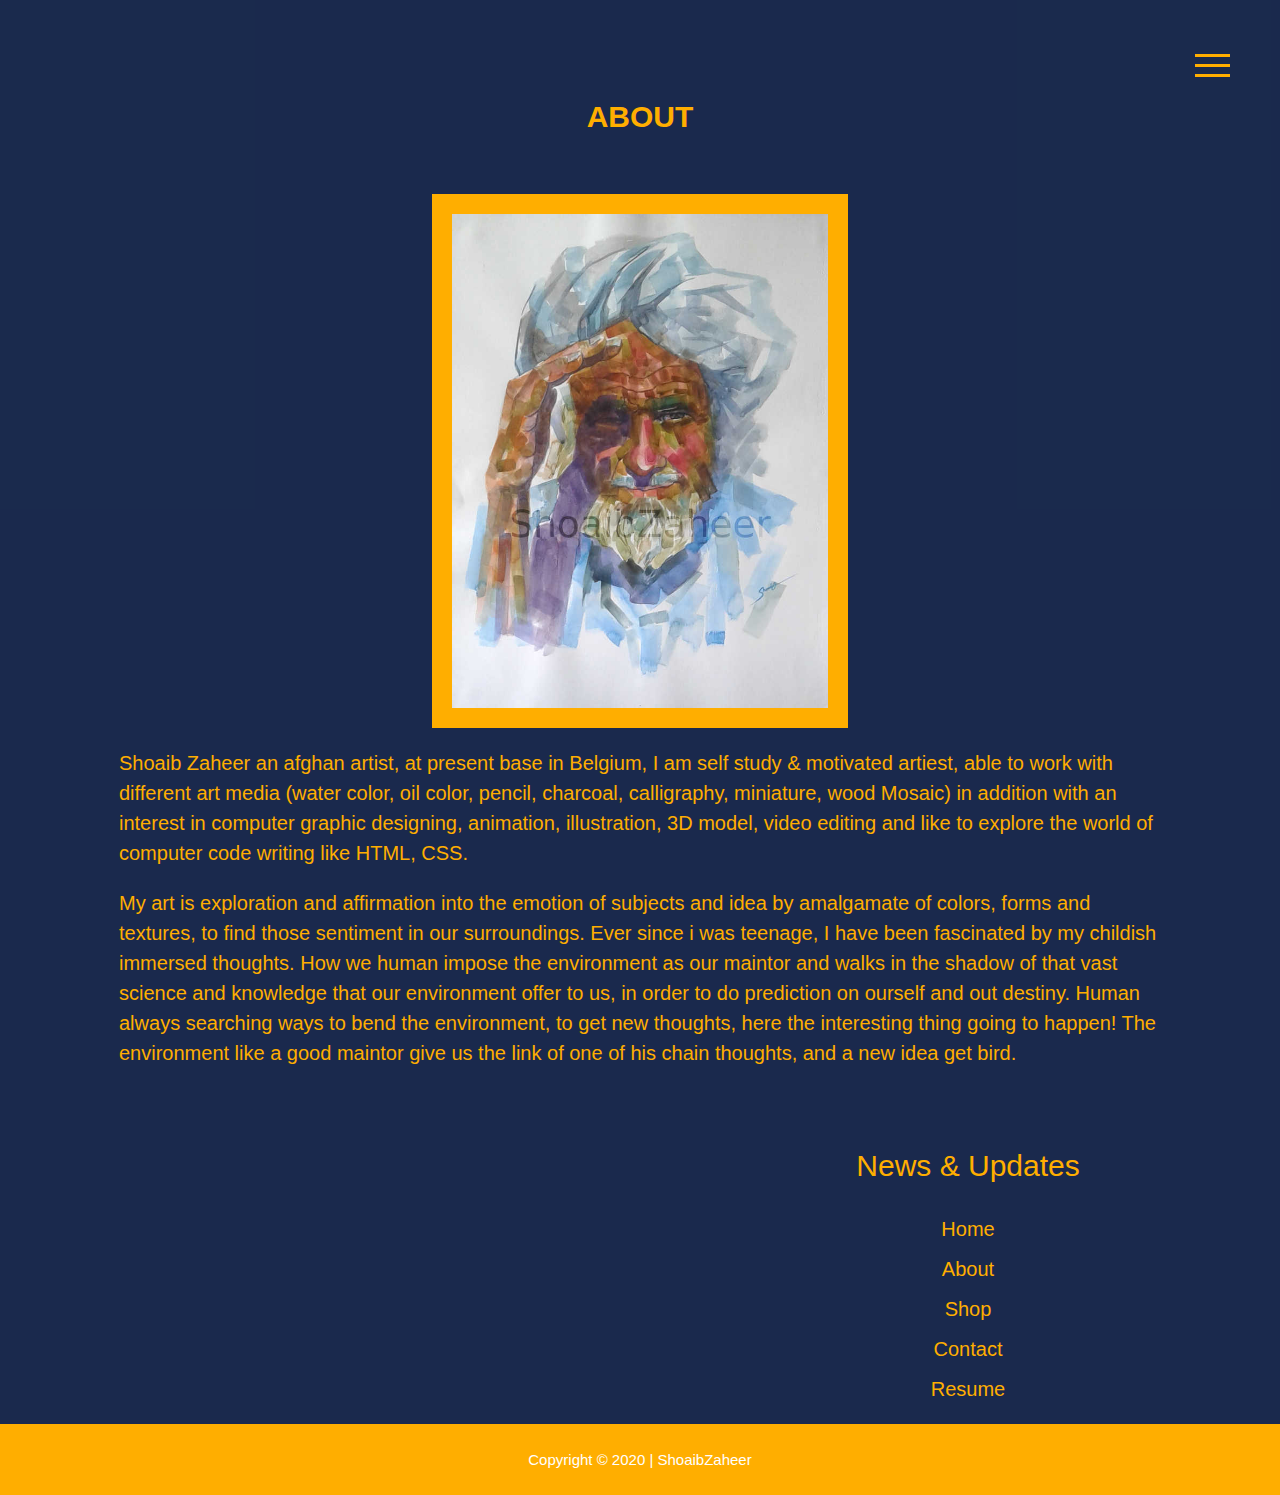
==== about.html @ d21ec3c7 "update" ====
<!DOCTYPE html>
<html lang="en">
<head>
  <meta charset="UTF-8">
  <meta name="viewport" content="width=device-width, initial-scale=1.0">
  <link rel="stylesheet" href="https://cdnjs.cloudflare.com/ajax/libs/font-awesome/5.13.0/css/all.min.css" integrity="sha256-h20CPZ0QyXlBuAw7A+KluUYx/3pK+c7lYEpqLTlxjYQ=" crossorigin="anonymous" />
  <meta http-equiv="X-UA-Compatible" content="ie=edge">
  <title>Home-ShoaibZaheer</title>
  <link rel="stylesheet" href="css/flexboxgrid.css">
    <link rel="stylesheet" href="css/font-awesome.css">
    <link rel="stylesheet" href="css/style.css">
</head>
<body>
<!-- Menu start from here -->
  <div class="container">
    <nav class="navbar">
      <div class="hamburger-menu">
        <div class="line line-1"></div>
        <div class="line line-2"></div>
        <div class="line line-3"></div>
      </div>
      <ul class="nav-list">

        <li class="nav-item">
          <a href="/index.html" class="nav-link">Home</a>
        </li>

        <li class="nav-item">
          <a href="/about.html" class="nav-link">About</a>
        </li>

        <li class="nav-item">
          <a class="nav-link" id="drop-itDown">Gallery</a>
          <div class="dropdown-content" id="dropdown-item">
            <a href="./waterColor/waterColor.html" class="nav-link">Water Color</a>
            <a href="./animation/animation.html" class="nav-link">Animation</a>
            <a href="./computerGraphics/computerGraphics.html" class="nav-link">Computer Graphic</a>
            <a href="./Minuter/minuter.html" class="nav-link">Minuter</a>
            <a href="./mixMedia/mixMedia.html" class="nav-link">Mix Media</a>
          </div>
        </li>

        <li class="nav-item">
          <a href="/exhibition.html" class="nav-link">Exhibition</a>
        </li>

        <li class="nav-item">
          <a href="/shop.html" class="nav-link">Shop</a>
        </li>

        <li class="nav-item">
          <a href="/contact.html" class="nav-link">Contact</a>
        </li>

      </ul>
    </nav>
 
</div>
<!-- main page start from here -->

<section id="company" >
             <div class="about-back">
              <h4>About</h4>
              <div class="about-image">
                <img src="./waterColor/waterColor32.jpg" alt="Picture">
              </div>
              <p>Shoaib Zaheer an afghan artist, at present base in Belgium, I am self study & motivated artiest,
                 able to work with different art media (water color, oil color, pencil, charcoal, calligraphy,
                 miniature, wood Mosaic) in addition with an interest in computer graphic designing, animation, illustration, 3D model, video editing 
                 and like to explore the world of computer code writing like HTML, CSS.</p>

                <p>My art is exploration and affirmation into the emotion of subjects and idea by amalgamate of colors, forms and textures, to find  those sentiment in our surroundings.
                  Ever since i was teenage, I have been fascinated by my childish immersed thoughts. How we human impose the environment as our maintor and walks in the shadow of that vast science and knowledge that our environment offer to us, in order to do prediction on ourself and out destiny.
                  Human always searching ways to bend the environment, to get new thoughts, here the interesting thing going to happen! The environment like a good maintor give us the link of  one of his chain thoughts, and a new idea get bird. </p>
                  
                </div>
             
            </div>
</section>
<!--INFO SECTION-->
<section id="info">
  <div class="container" >
      <div class="row center-xs center-sm center-md center-lg middle-xs middle-sm middle-md middle-lg">
          <div class="col-xs-12 col-sm-6 col-md-6 col-lg-6">
            <div class="social">
              <a href="https://www.facebook.com/shoaibartt" target = "_blank"><i class="fab fa-facebook fa-3x"></i></a>
              <a href="#" target = "_blank"><i class="fab fa-instagram fa-3x"></i></a>
              <a href="#" target = "_blank"><i class="fab fa-twitter fa-3x"></i></a>
              <a href="https://www.youtube.com/channel/UCstXD_Q9VO5bgXpRZcI4rbg/featured?view_as=subscriber" target = "_blank"><i class="fab fa-youtube fa-3x"></i></a>
              <a href="https://github.com/shoaib-zaheer" target = "_blank"><i class="fab fa-github fa-3x"></i></a>
          </div>
          </div>
          <div class="col-xs-12 col-sm-6 col-md-6 col-lg-6">
              <h2>News & Updates</h2>
              <ul>
                  <li><a href="/index.html" class="info-down">Home</a></li>
                  <li><a href="/about.html" class="info-down">About</a></li>
                  <li><a href="/shop.html" class="info-down">Shop</a></li>
                  <li><a href="/contact.html" class="info-down">Contact</a></li>
                  <li><a href="#" class="info-down">Resume</a></li>
              </ul>
          </div>
      </div>
  </div>
</section>

<!-- FOOTER-->
<footer id="main-footer">
  <div class="container">
      <div class="row center-xs center-sm center-md center-lg">
          <div class="col-xs-12 col-sm-12 col-md-12 col-lg-12">
              <p>Copyright &copy; 2020 | ShoaibZaheer</p>
          </div>
      </div>
  </div>
</footer>

<script src="/js/script.js"></script>
</body>
</html>
---- css/flexboxgrid.css ----
/* Uncomment and set these variables to customize the grid. */

.container-fluid {
  margin-right: auto;
  margin-left: auto;
  padding-right: 2rem;
  padding-left: 2rem;
}

.row {
  box-sizing: border-box;
  display: -ms-flexbox;
  display: -webkit-box;
  display: flex;
  -ms-flex: 0 1 auto;
  -webkit-box-flex: 0;
  flex: 0 1 auto;
  -ms-flex-direction: row;
  -webkit-box-orient: horizontal;
  -webkit-box-direction: normal;
  flex-direction: row;
  -ms-flex-wrap: wrap;
  flex-wrap: wrap;
  margin-right: -1rem;
  margin-left: -1rem;
}

.row.reverse {
  -ms-flex-direction: row-reverse;
  -webkit-box-orient: horizontal;
  -webkit-box-direction: reverse;
  flex-direction: row-reverse;
}

.col.reverse {
  -ms-flex-direction: column-reverse;
  -webkit-box-orient: vertical;
  -webkit-box-direction: reverse;
  flex-direction: column-reverse;
}

.col-xs,
.col-xs-1,
.col-xs-2,
.col-xs-3,
.col-xs-4,
.col-xs-5,
.col-xs-6,
.col-xs-7,
.col-xs-8,
.col-xs-9,
.col-xs-10,
.col-xs-11,
.col-xs-12 {
  box-sizing: border-box;
  -ms-flex: 0 0 auto;
  -webkit-box-flex: 0;
  flex: 0 0 auto;
  padding-right: 1rem;
  padding-left: 1rem;
}

.col-xs {
  -webkit-flex-grow: 1;
  -ms-flex-positive: 1;
  -webkit-box-flex: 1;
  flex-grow: 1;
  -ms-flex-preferred-size: 0;
  flex-basis: 0;
  max-width: 100%;
}

.col-xs-1 {
  -ms-flex-preferred-size: 8.333%;
  flex-basis: 8.333%;
  max-width: 8.333%;
}

.col-xs-2 {
  -ms-flex-preferred-size: 16.667%;
  flex-basis: 16.667%;
  max-width: 16.667%;
}

.col-xs-3 {
  -ms-flex-preferred-size: 25%;
  flex-basis: 25%;
  max-width: 25%;
}

.col-xs-4 {
  -ms-flex-preferred-size: 33.333%;
  flex-basis: 33.333%;
  max-width: 33.333%;
}

.col-xs-5 {
  -ms-flex-preferred-size: 41.667%;
  flex-basis: 41.667%;
  max-width: 41.667%;
}

.col-xs-6 {
  -ms-flex-preferred-size: 50%;
  flex-basis: 50%;
  max-width: 50%;
}

.col-xs-7 {
  -ms-flex-preferred-size: 58.333%;
  flex-basis: 58.333%;
  max-width: 58.333%;
}

.col-xs-8 {
  -ms-flex-preferred-size: 66.667%;
  flex-basis: 66.667%;
  max-width: 66.667%;
}

.col-xs-9 {
  -ms-flex-preferred-size: 75%;
  flex-basis: 75%;
  max-width: 75%;
}

.col-xs-10 {
  -ms-flex-preferred-size: 83.333%;
  flex-basis: 83.333%;
  max-width: 83.333%;
}

.col-xs-11 {
  -ms-flex-preferred-size: 91.667%;
  flex-basis: 91.667%;
  max-width: 91.667%;
}

.col-xs-12 {
  -ms-flex-preferred-size: 100%;
  flex-basis: 100%;
  max-width: 100%;
}

.col-xs-offset-1 {
  margin-left: 8.333%;
}

.col-xs-offset-2 {
  margin-left: 16.667%;
}

.col-xs-offset-3 {
  margin-left: 25%;
}

.col-xs-offset-4 {
  margin-left: 33.333%;
}

.col-xs-offset-5 {
  margin-left: 41.667%;
}

.col-xs-offset-6 {
  margin-left: 50%;
}

.col-xs-offset-7 {
  margin-left: 58.333%;
}

.col-xs-offset-8 {
  margin-left: 66.667%;
}

.col-xs-offset-9 {
  margin-left: 75%;
}

.col-xs-offset-10 {
  margin-left: 83.333%;
}

.col-xs-offset-11 {
  margin-left: 91.667%;
}

.start-xs {
  -ms-flex-pack: start;
  -webkit-box-pack: start;
  justify-content: flex-start;
  text-align: start;
}

.center-xs {
  -ms-flex-pack: center;
  -webkit-box-pack: center;
  justify-content: center;
  text-align: center;
}

.end-xs {
  -ms-flex-pack: end;
  -webkit-box-pack: end;
  justify-content: flex-end;
  text-align: end;
}

.top-xs {
  -ms-flex-align: start;
  -webkit-box-align: start;
  align-items: flex-start;
}

.middle-xs {
  -ms-flex-align: center;
  -webkit-box-align: center;
  align-items: center;
}

.bottom-xs {
  -ms-flex-align: end;
  -webkit-box-align: end;
  align-items: flex-end;
}

.around-xs {
  -ms-flex-pack: distribute;
  justify-content: space-around;
}

.between-xs {
  -ms-flex-pack: justify;
  -webkit-box-pack: justify;
  justify-content: space-between;
}

.first-xs {
  -ms-flex-order: -1;
  -webkit-box-ordinal-group: 0;
  order: -1;
}

.last-xs {
  -ms-flex-order: 1;
  -webkit-box-ordinal-group: 2;
  order: 1;
}

@media only screen and (min-width: 48em) {
  .container {
    width: 46rem;
  }

  .col-sm,
  .col-sm-1,
  .col-sm-2,
  .col-sm-3,
  .col-sm-4,
  .col-sm-5,
  .col-sm-6,
  .col-sm-7,
  .col-sm-8,
  .col-sm-9,
  .col-sm-10,
  .col-sm-11,
  .col-sm-12 {
    box-sizing: border-box;
    -ms-flex: 0 0 auto;
    -webkit-box-flex: 0;
    flex: 0 0 auto;
    padding-right: 1rem;
    padding-left: 1rem;
  }

  .col-sm {
    -webkit-flex-grow: 1;
    -ms-flex-positive: 1;
    -webkit-box-flex: 1;
    flex-grow: 1;
    -ms-flex-preferred-size: 0;
    flex-basis: 0;
    max-width: 100%;
  }

  .col-sm-1 {
    -ms-flex-preferred-size: 8.333%;
    flex-basis: 8.333%;
    max-width: 8.333%;
  }

  .col-sm-2 {
    -ms-flex-preferred-size: 16.667%;
    flex-basis: 16.667%;
    max-width: 16.667%;
  }

  .col-sm-3 {
    -ms-flex-preferred-size: 25%;
    flex-basis: 25%;
    max-width: 25%;
  }

  .col-sm-4 {
    -ms-flex-preferred-size: 33.333%;
    flex-basis: 33.333%;
    max-width: 33.333%;
  }

  .col-sm-5 {
    -ms-flex-preferred-size: 41.667%;
    flex-basis: 41.667%;
    max-width: 41.667%;
  }

  .col-sm-6 {
    -ms-flex-preferred-size: 50%;
    flex-basis: 50%;
    max-width: 50%;
  }

  .col-sm-7 {
    -ms-flex-preferred-size: 58.333%;
    flex-basis: 58.333%;
    max-width: 58.333%;
  }

  .col-sm-8 {
    -ms-flex-preferred-size: 66.667%;
    flex-basis: 66.667%;
    max-width: 66.667%;
  }

  .col-sm-9 {
    -ms-flex-preferred-size: 75%;
    flex-basis: 75%;
    max-width: 75%;
  }

  .col-sm-10 {
    -ms-flex-preferred-size: 83.333%;
    flex-basis: 83.333%;
    max-width: 83.333%;
  }

  .col-sm-11 {
    -ms-flex-preferred-size: 91.667%;
    flex-basis: 91.667%;
    max-width: 91.667%;
  }

  .col-sm-12 {
    -ms-flex-preferred-size: 100%;
    flex-basis: 100%;
    max-width: 100%;
  }

  .col-sm-offset-1 {
    margin-left: 8.333%;
  }

  .col-sm-offset-2 {
    margin-left: 16.667%;
  }

  .col-sm-offset-3 {
    margin-left: 25%;
  }

  .col-sm-offset-4 {
    margin-left: 33.333%;
  }

  .col-sm-offset-5 {
    margin-left: 41.667%;
  }

  .col-sm-offset-6 {
    margin-left: 50%;
  }

  .col-sm-offset-7 {
    margin-left: 58.333%;
  }

  .col-sm-offset-8 {
    margin-left: 66.667%;
  }

  .col-sm-offset-9 {
    margin-left: 75%;
  }

  .col-sm-offset-10 {
    margin-left: 83.333%;
  }

  .col-sm-offset-11 {
    margin-left: 91.667%;
  }

  .start-sm {
    -ms-flex-pack: start;
    -webkit-box-pack: start;
    justify-content: flex-start;
    text-align: start;
  }

  .center-sm {
    -ms-flex-pack: center;
    -webkit-box-pack: center;
    justify-content: center;
    text-align: center;
  }

  .end-sm {
    -ms-flex-pack: end;
    -webkit-box-pack: end;
    justify-content: flex-end;
    text-align: end;
  }

  .top-sm {
    -ms-flex-align: start;
    -webkit-box-align: start;
    align-items: flex-start;
  }

  .middle-sm {
    -ms-flex-align: center;
    -webkit-box-align: center;
    align-items: center;
  }

  .bottom-sm {
    -ms-flex-align: end;
    -webkit-box-align: end;
    align-items: flex-end;
  }

  .around-sm {
    -ms-flex-pack: distribute;
    justify-content: space-around;
  }

  .between-sm {
    -ms-flex-pack: justify;
    -webkit-box-pack: justify;
    justify-content: space-between;
  }

  .first-sm {
    -ms-flex-order: -1;
    -webkit-box-ordinal-group: 0;
    order: -1;
  }

  .last-sm {
    -ms-flex-order: 1;
    -webkit-box-ordinal-group: 2;
    order: 1;
  }
}

@media only screen and (min-width: 62em) {
  .container {
    width: 61rem;
  }

  .col-md,
  .col-md-1,
  .col-md-2,
  .col-md-3,
  .col-md-4,
  .col-md-5,
  .col-md-6,
  .col-md-7,
  .col-md-8,
  .col-md-9,
  .col-md-10,
  .col-md-11,
  .col-md-12 {
    box-sizing: border-box;
    -ms-flex: 0 0 auto;
    -webkit-box-flex: 0;
    flex: 0 0 auto;
    padding-right: 1rem;
    padding-left: 1rem;
  }

  .col-md {
    -webkit-flex-grow: 1;
    -ms-flex-positive: 1;
    -webkit-box-flex: 1;
    flex-grow: 1;
    -ms-flex-preferred-size: 0;
    flex-basis: 0;
    max-width: 100%;
  }

  .col-md-1 {
    -ms-flex-preferred-size: 8.333%;
    flex-basis: 8.333%;
    max-width: 8.333%;
  }

  .col-md-2 {
    -ms-flex-preferred-size: 16.667%;
    flex-basis: 16.667%;
    max-width: 16.667%;
  }

  .col-md-3 {
    -ms-flex-preferred-size: 25%;
    flex-basis: 25%;
    max-width: 25%;
  }

  .col-md-4 {
    -ms-flex-preferred-size: 33.333%;
    flex-basis: 33.333%;
    max-width: 33.333%;
  }

  .col-md-5 {
    -ms-flex-preferred-size: 41.667%;
    flex-basis: 41.667%;
    max-width: 41.667%;
  }

  .col-md-6 {
    -ms-flex-preferred-size: 50%;
    flex-basis: 50%;
    max-width: 50%;
  }

  .col-md-7 {
    -ms-flex-preferred-size: 58.333%;
    flex-basis: 58.333%;
    max-width: 58.333%;
  }

  .col-md-8 {
    -ms-flex-preferred-size: 66.667%;
    flex-basis: 66.667%;
    max-width: 66.667%;
  }

  .col-md-9 {
    -ms-flex-preferred-size: 75%;
    flex-basis: 75%;
    max-width: 75%;
  }

  .col-md-10 {
    -ms-flex-preferred-size: 83.333%;
    flex-basis: 83.333%;
    max-width: 83.333%;
  }

  .col-md-11 {
    -ms-flex-preferred-size: 91.667%;
    flex-basis: 91.667%;
    max-width: 91.667%;
  }

  .col-md-12 {
    -ms-flex-preferred-size: 100%;
    flex-basis: 100%;
    max-width: 100%;
  }

  .col-md-offset-1 {
    margin-left: 8.333%;
  }

  .col-md-offset-2 {
    margin-left: 16.667%;
  }

  .col-md-offset-3 {
    margin-left: 25%;
  }

  .col-md-offset-4 {
    margin-left: 33.333%;
  }

  .col-md-offset-5 {
    margin-left: 41.667%;
  }

  .col-md-offset-6 {
    margin-left: 50%;
  }

  .col-md-offset-7 {
    margin-left: 58.333%;
  }

  .col-md-offset-8 {
    margin-left: 66.667%;
  }

  .col-md-offset-9 {
    margin-left: 75%;
  }

  .col-md-offset-10 {
    margin-left: 83.333%;
  }

  .col-md-offset-11 {
    margin-left: 91.667%;
  }

  .start-md {
    -ms-flex-pack: start;
    -webkit-box-pack: start;
    justify-content: flex-start;
    text-align: start;
  }

  .center-md {
    -ms-flex-pack: center;
    -webkit-box-pack: center;
    justify-content: center;
    text-align: center;
  }

  .end-md {
    -ms-flex-pack: end;
    -webkit-box-pack: end;
    justify-content: flex-end;
    text-align: end;
  }

  .top-md {
    -ms-flex-align: start;
    -webkit-box-align: start;
    align-items: flex-start;
  }

  .middle-md {
    -ms-flex-align: center;
    -webkit-box-align: center;
    align-items: center;
  }

  .bottom-md {
    -ms-flex-align: end;
    -webkit-box-align: end;
    align-items: flex-end;
  }

  .around-md {
    -ms-flex-pack: distribute;
    justify-content: space-around;
  }

  .between-md {
    -ms-flex-pack: justify;
    -webkit-box-pack: justify;
    justify-content: space-between;
  }

  .first-md {
    -ms-flex-order: -1;
    -webkit-box-ordinal-group: 0;
    order: -1;
  }

  .last-md {
    -ms-flex-order: 1;
    -webkit-box-ordinal-group: 2;
    order: 1;
  }
}

@media only screen and (min-width: 75em) {
  .container {
    width: 71rem;
  }

  .col-lg,
  .col-lg-1,
  .col-lg-2,
  .col-lg-3,
  .col-lg-4,
  .col-lg-5,
  .col-lg-6,
  .col-lg-7,
  .col-lg-8,
  .col-lg-9,
  .col-lg-10,
  .col-lg-11,
  .col-lg-12 {
    box-sizing: border-box;
    -ms-flex: 0 0 auto;
    -webkit-box-flex: 0;
    flex: 0 0 auto;
    padding-right: 1rem;
    padding-left: 1rem;
  }

  .col-lg {
    -webkit-flex-grow: 1;
    -ms-flex-positive: 1;
    -webkit-box-flex: 1;
    flex-grow: 1;
    -ms-flex-preferred-size: 0;
    flex-basis: 0;
    max-width: 100%;
  }

  .col-lg-1 {
    -ms-flex-preferred-size: 8.333%;
    flex-basis: 8.333%;
    max-width: 8.333%;
  }

  .col-lg-2 {
    -ms-flex-preferred-size: 16.667%;
    flex-basis: 16.667%;
    max-width: 16.667%;
  }

  .col-lg-3 {
    -ms-flex-preferred-size: 25%;
    flex-basis: 25%;
    max-width: 25%;
  }

  .col-lg-4 {
    -ms-flex-preferred-size: 33.333%;
    flex-basis: 33.333%;
    max-width: 33.333%;
  }

  .col-lg-5 {
    -ms-flex-preferred-size: 41.667%;
    flex-basis: 41.667%;
    max-width: 41.667%;
  }

  .col-lg-6 {
    -ms-flex-preferred-size: 50%;
    flex-basis: 50%;
    max-width: 50%;
  }

  .col-lg-7 {
    -ms-flex-preferred-size: 58.333%;
    flex-basis: 58.333%;
    max-width: 58.333%;
  }

  .col-lg-8 {
    -ms-flex-preferred-size: 66.667%;
    flex-basis: 66.667%;
    max-width: 66.667%;
  }

  .col-lg-9 {
    -ms-flex-preferred-size: 75%;
    flex-basis: 75%;
    max-width: 75%;
  }

  .col-lg-10 {
    -ms-flex-preferred-size: 83.333%;
    flex-basis: 83.333%;
    max-width: 83.333%;
  }

  .col-lg-11 {
    -ms-flex-preferred-size: 91.667%;
    flex-basis: 91.667%;
    max-width: 91.667%;
  }

  .col-lg-12 {
    -ms-flex-preferred-size: 100%;
    flex-basis: 100%;
    max-width: 100%;
  }

  .col-lg-offset-1 {
    margin-left: 8.333%;
  }

  .col-lg-offset-2 {
    margin-left: 16.667%;
  }

  .col-lg-offset-3 {
    margin-left: 25%;
  }

  .col-lg-offset-4 {
    margin-left: 33.333%;
  }

  .col-lg-offset-5 {
    margin-left: 41.667%;
  }

  .col-lg-offset-6 {
    margin-left: 50%;
  }

  .col-lg-offset-7 {
    margin-left: 58.333%;
  }

  .col-lg-offset-8 {
    margin-left: 66.667%;
  }

  .col-lg-offset-9 {
    margin-left: 75%;
  }

  .col-lg-offset-10 {
    margin-left: 83.333%;
  }

  .col-lg-offset-11 {
    margin-left: 91.667%;
  }

  .start-lg {
    -ms-flex-pack: start;
    -webkit-box-pack: start;
    justify-content: flex-start;
    text-align: start;
  }

  .center-lg {
    -ms-flex-pack: center;
    -webkit-box-pack: center;
    justify-content: center;
    text-align: center;
  }

  .end-lg {
    -ms-flex-pack: end;
    -webkit-box-pack: end;
    justify-content: flex-end;
    text-align: end;
  }

  .top-lg {
    -ms-flex-align: start;
    -webkit-box-align: start;
    align-items: flex-start;
  }

  .middle-lg {
    -ms-flex-align: center;
    -webkit-box-align: center;
    align-items: center;
  }

  .bottom-lg {
    -ms-flex-align: end;
    -webkit-box-align: end;
    align-items: flex-end;
  }

  .around-lg {
    -ms-flex-pack: distribute;
    justify-content: space-around;
  }

  .between-lg {
    -ms-flex-pack: justify;
    -webkit-box-pack: justify;
    justify-content: space-between;
  }

  .first-lg {
    -ms-flex-order: -1;
    -webkit-box-ordinal-group: 0;
    order: -1;
  }

  .last-lg {
    -ms-flex-order: 1;
    -webkit-box-ordinal-group: 2;
    order: 1;
  }
}
---- css/style.css ----
@import url('https://fonts.googleapis.com/css2?family=Italianno&family=Open+Sans:wght@300;400&display=swap');

:root{
    --primary-color:#102146cc;
    --secondry-color:#ffae00;
}

*{
    box-sizing: border-box;  
}

body{
    font-family: 'Open-sans', sans-serif;
    font-size: 15px;
    margin: 0;
    padding: 0;
    background: var(--primary-color);
}

a {
    text-decoration: none;
    color: var(--primary-color)
}

h1{
    font-family: 'Italianno';
    font-size: 50px;
}
h2{
    font-weight: 300;
    font-size:60px;
    line-height: 1.2;
    margin-bottom: 15px;
}

/* Menu start from here */

.container2{
    width: 100%;
    height: 100vh;
    background: linear-gradient(rgba(0,0,0,.4), 
                                rgba(148, 48,48,.2), 
                                rgba(167, 67,67,.4)), 
                                url(images/img2.png) center no-repeat;
    background-size: cover;
    
  }
  
  .navbar{
    width: 300px;
    height: 100%;
    background-color: var(--primary-color);
    position: fixed;
    top: 0px;
    right: -300px;
    display: flex;
    justify-content: center;
    align-items: center;
    border-radius: 10% 0 0 50% ;
    transition: right .5s cubic-bezier(1. 0. 0. 1);
    z-index: 11;
  }
  
  .change {/*linked with script.js file*/
    right: 0px;
  }
  
  .hamburger-menu{
    width: 35px;
    height: 30px;
    position: fixed;
    top: 50px;
    right: 50px;
    cursor: pointer;
    display: flex;
    flex-direction: column;
    justify-content: space-around;
  }
  
  .line {
    width: 100%;
    height: 3px;
    background-color: var(--secondry-color);
    transition: all 0.8s;
  }
  
  .change .line-1 {
    transform: rotateZ(-405deg) translate(-8px, 6px);
  }
  
  .change .line-2 {
    opacity: 0;
  }
  
  .change .line-3 {
    transform: rotateZ(405deg) translate(-8px, -6px);  
  }
  
  .nav-list{
    text-align: right;
  
  }
  
  .nav-item{
    list-style: none;
    margin: 25px;
  }
  
  .nav-link{
    text-decoration: none;
    font-size: 15px;
    color: #eeeeee;
    font-weight: 300;
    letter-spacing: 2px;
    text-transform: uppercase;
    position: relative;
    padding: 4px 0;
  }
  
  .nav-link::before,
  .nav-link::after{
    content: "";
    width: 100%;
    height: 2px;
    background-color: var(--secondry-color);
    position: absolute;
    left: 0px;
    transform: scaleX(0);
    transition: transform 0.5s;
  }
  
  .nav-link::after {
    bottom: 0px;
    transform-origin: right;
  }
  
  .nav-link::before {
    top: 0px;
    transform-origin: left;
  }
  
  .nav-link:hover::before,
  .nav-link:hover::after{
    transform: scaleX(1);
  }

/* dropdown menu for gallery */

#drop-itDown{
  cursor: pointer;
}

.dropdown-content a{
  margin-top: 10px;
}
.dropdown-content {
    width: 300px;
    height: 300px;
    background-color: var(--primary-color);
    position: fixed;
    top: 0px;
    right: -300px;
    display: flex;
    justify-content: center;
    align-items: center;
    flex-direction: column;
    border-radius: 10% 0 0 50% ;
    transition: right .5s cubic-bezier(1. 0. 0. 1);
    margin-top: 25%;
    z-index: 13;
}

.newOne { /*Linked with script.js file*/
  right: 200px;
}

/* main page start from here */
.container{
    margin: auto; 
    width: 100%; 
}

.showcase{
    position: relative;
    height:100vh;
    display: flex;
    flex-direction: column;
    align-items: center;
    justify-content: center;
    text-align: center;
    padding: 0 20px;
    color: #fff;
}
.video-container{
    position: absolute;
    top: 0;
    left: 0;
    width: 100%;
    height: 100vh;
    overflow: hidden;
    background: var(--primary-color) url('cover.jpg') no-repeat center center/cover;
}
.video-container video{
    width: 100%;
    min-height: 100%;
    object-fit: cover;
    position: absolute;
    top: 50%;
    left: 50%;
    transform: translate(-50%, -50%);
}
.video-container:after{
    content: '';
    position: absolute;
    top: 0;
    left: 0;
    width: 100%;
    height: 100vh;
    background:rgba(0,0,0, 0.6);
}
.content{
    z-index: 10;
}
.content h2{
  color: var(--secondry-color);
}
.content p {
  padding: 20px;
}
/*Main Button in side the page*/
.btn{
    display: inline;
    padding: 10px 30px;
    background: var(--primary-color);
    color: #ffffff;
    border: 1px #fff solid;
    border-radius: 5px;
    margin-top: 25px;
    opacity: 0.7;
}

.btn:hover { 
  background: var(--secondry-color);
}

/*Gallery section start from here*/


.container1{
    width: 100%;
    min-height: 100vh;
    background: var(--secondry-color);
    margin: 0px;
    display: flex;
    flex-direction: row;
    flex-wrap: wrap;
  }
  
  .container1 .box {
    position: relative;
    width: 100%;
    max-height: 100vh;
    background: var(--secondry-color);
    margin: 2px;
    box-sizing: border-box;
    display: inline-block;
    overflow: hidden;
  }
  
  .container1 .box .imgBox{
    position: relative;
    overflow: hidden;
  
  }
  .container1 .box .imgBox img {
    /*image size can be change*/
    min-width: 100%;
    max-height: 100vh;
    filter: blur(0.5rem);
    /*below things are normal*/
    transition: transform 2s;
  }
  
  .container1 .box:hover .imgBox img {
    transform: scale(1.2);
    filter: grayscale(100%);
  }
  
  .container1 .box .details{
    position: absolute;
    top: 10px;
    left: 10px;
    bottom: 10px;
    right: 10px;
    background: rgba(0, 0, 0, 0.8);
    transform: scaleY(0);
    transition: transform .5s;
    display: flex;
    flex-direction: column;
    align-items: center;
    justify-content: center;
    text-align: center;
  }
  
  .container1 .box:hover .details {
    transform: scaleY(1);
  }
  
  .container1 .box .details .content{
    position: absolute;
    top: 50%;
    transform: translateY(-50%);
    text-align: center;
    padding: 5px;
    color: #fff;
    line-height: 1em;
  } 
  
  .container1 .box .details .content h2 {
    margin: 0;
    padding: 0;
    font-size: 25px;
    color: var(--secondry-color);
    line-height: 1em;
  }

  /* About section start from here */

#company{
  background: var(--primary-color);
  padding: 50px;
  width: 100%;
  height: 100vh;
  display: inline-table;
}

#company .about-back{
  color: var(--secondry-color);
  padding: 10px;
  margin: auto;
  text-align: left;
  width: 90%;
}

.about-back h4{
  text-align: center;
}

#company .about-image{
  width: 100%;
  height: auto;
  position: relative;
  display: flex;
  flex-direction: column;
  align-items: center;
  
}

.about-image img{
  width: 40%;
  height: auto;
  border: solid 20px;
}

#company h4{
  text-transform: uppercase;
  font-size: 30px;
  padding-bottom: 20px;
  color: var(--secondry-color)
}

#company p {
  font-size: 20px;
  line-height: 1.5;
  color: var(--secondry-color)
}

#company a{
  color: #fff;
}

/*Social media section starting from here*/

.social{
    display: flex;
    flex-direction: row;
    justify-content: center;
    align-items: center;
    padding: 40px;
    margin: 15px;
      
}
.social a{
    margin: 0 5px;
    font-size: 20px;
    color: var(--secondry-color);
    
    
}
/*bottom INFO part*/

#info{
  background: var(--primary-color) url('../images/info-bg.jpg') no-repeat;
}

#info h2{
  font-size: 30px;
  margin: 0;
  padding-bottom: 10px;
  color: var(--secondry-color);
}
#info ul{
  list-style: none;
  padding: 0;
}

#info li{
  line-height: 2em;
  font-size: 20px;
}

.info-down {
  text-decoration: none;
  color: var(--secondry-color);
  transform: scaleY(0);
  transition: transform .5s;
}
.info-down:hover{
  transform: scaleY(1);
}

/* FOOTER */

#main-footer{
  background: var(--secondry-color);
  color: #fff;
  padding: 12px;
}

/* MEDIA QUERIES */
@media(max-width:800px){
    #showcase h1{
        font-size: 30px;
    }
}
@media(max-width:500px){
    #showcase .showcase-content{
        padding: 0px;
    }
}
/* GALLERY for pictures start from here */ 

.gallery{
  display: flex;
  flex-wrap: wrap;
  background:var(--primary-color);
  padding: 20px 30px;
  width: 100%;
  height: auto;
  }
  
  .img-box-shadow{
    width: 300px;
    height: 300px;
    margin: 10px;
    padding: 5px;
    background-color:var(--secondry-color);
    box-shadow: -2px 5px 10px -2px black;
    overflow: hidden;
    position: relative;
    box-sizing: border-box;
    display: inline-block;
  }
  
  .img-box-shadow p {
    color:var(--primary-color);
    text-align: center;
    padding: 10px;
    
  }
  
  .gallery img{
    transition: 1s;
    width: 99.5%;
    height: 80%;
    background-size: cover;
  }
  
  .gallery img:hover{
    filter: grayscale(100%);
    transform: scale(1.1) rotate(5deg);
  }
/* Exhibition section start from here */
.exhibition-part{
  background: rgb(255, 0, 0);
  padding-top: 10px;
  width: 100%;
}

.container10{
  width: 100%;
  margin: 40px auto;
  overflow: auto;
  align-content: center;
}

.slider-inner{
  width: 98%;
  height: 500px;
  position: relative;
  overflow: hidden;
  float: left;
  padding: 3px;
  border: #666 solid 1px;
}

.slider-inner img{
  display: none;
  width: 100%;
  height: 500px;
}

.slider-inner img.active{
  display: inline-block;
}

.prev,.next{
  float: left;
  margin-top: 200px;
  cursor: pointer;
}

.prev{
  position: relative;
  margin-right: -50px;
  z-index: 100;
}

.next{
  position: relative;
  margin-left: -50px;
  z-index: 100;
}
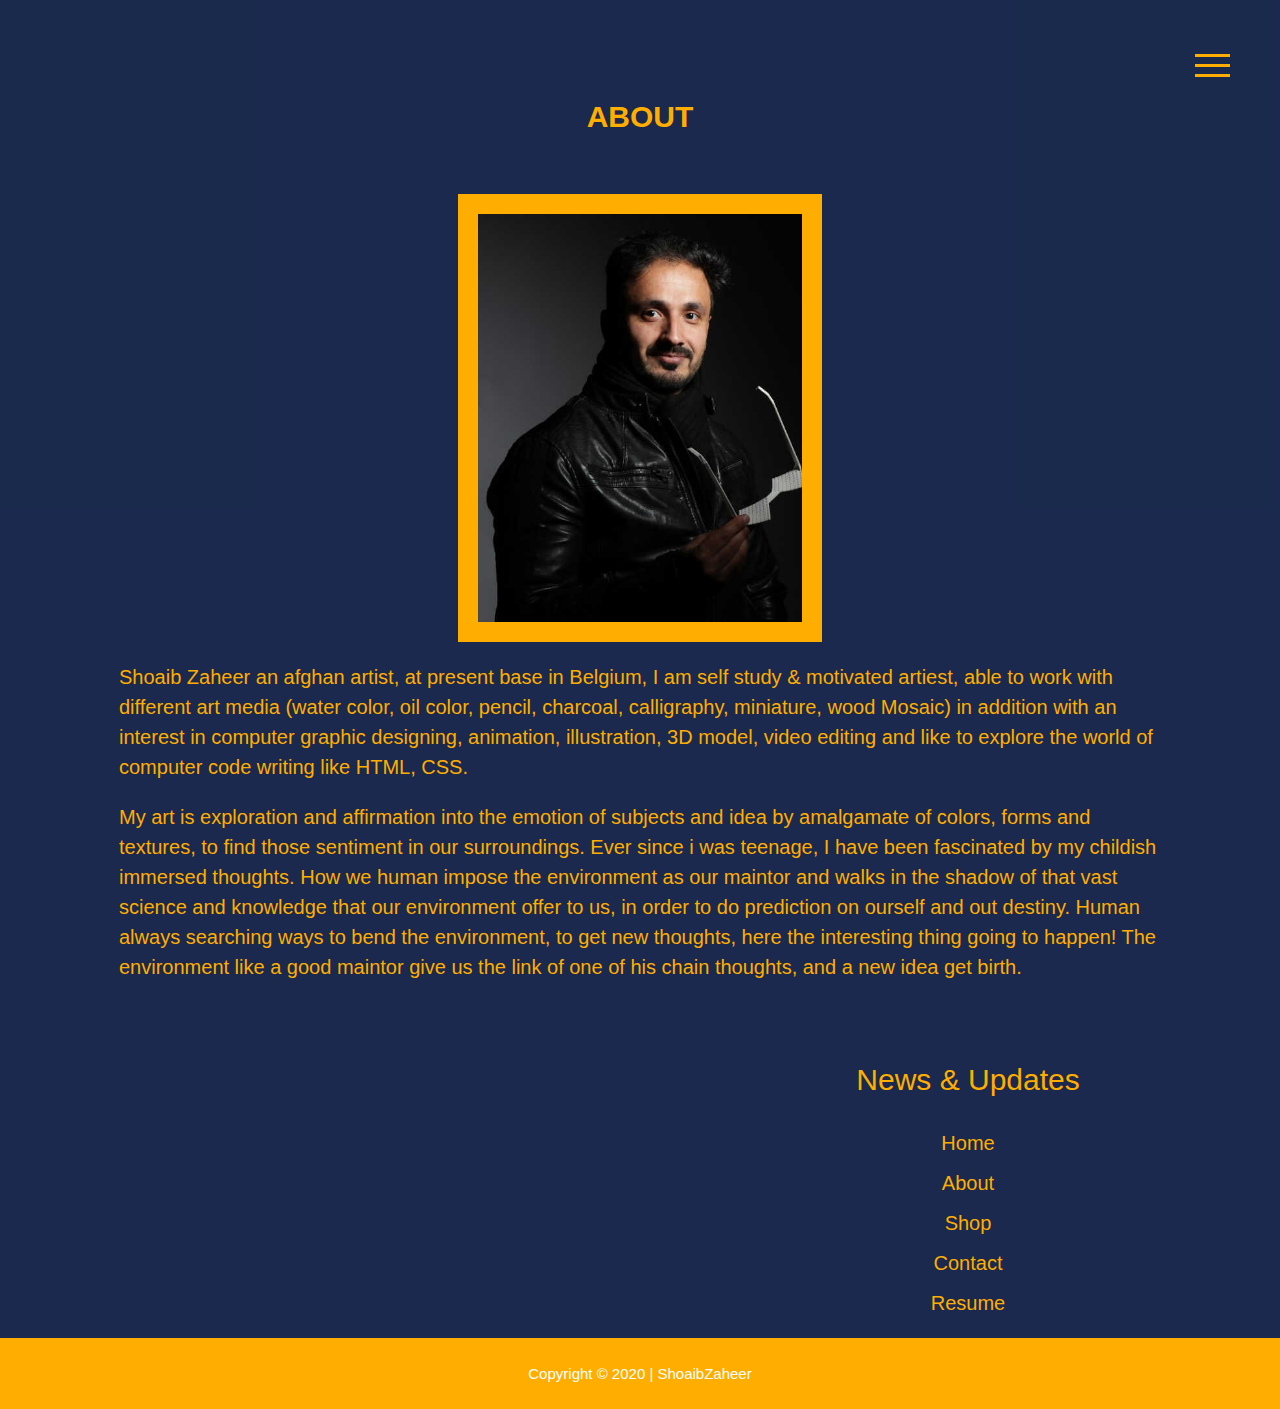
==== commit a4c18860: "pencil page is updated" ====
--- a/about.html
+++ b/about.html
@@ -62,7 +62,7 @@
              <div class="about-back">
               <h4>About</h4>
               <div class="about-image">
-                <img src="./waterColor/waterColor32.jpg" alt="Picture">
+                <img src="./images/shoaib-picture.jpg" alt="Picture">
               </div>
               <p>Shoaib Zaheer an afghan artist, at present base in Belgium, I am self study & motivated artiest,
                  able to work with different art media (water color, oil color, pencil, charcoal, calligraphy,
@@ -71,7 +71,7 @@
 
                 <p>My art is exploration and affirmation into the emotion of subjects and idea by amalgamate of colors, forms and textures, to find  those sentiment in our surroundings.
                   Ever since i was teenage, I have been fascinated by my childish immersed thoughts. How we human impose the environment as our maintor and walks in the shadow of that vast science and knowledge that our environment offer to us, in order to do prediction on ourself and out destiny.
-                  Human always searching ways to bend the environment, to get new thoughts, here the interesting thing going to happen! The environment like a good maintor give us the link of  one of his chain thoughts, and a new idea get bird. </p>
+                  Human always searching ways to bend the environment, to get new thoughts, here the interesting thing going to happen! The environment like a good maintor give us the link of  one of his chain thoughts, and a new idea get birth. </p>
                   
                 </div>
              
--- a/css/style.css
+++ b/css/style.css
@@ -357,7 +357,7 @@
 }
 
 .about-image img{
-  width: 40%;
+  width: 35%;
   height: auto;
   border: solid 20px;
 }
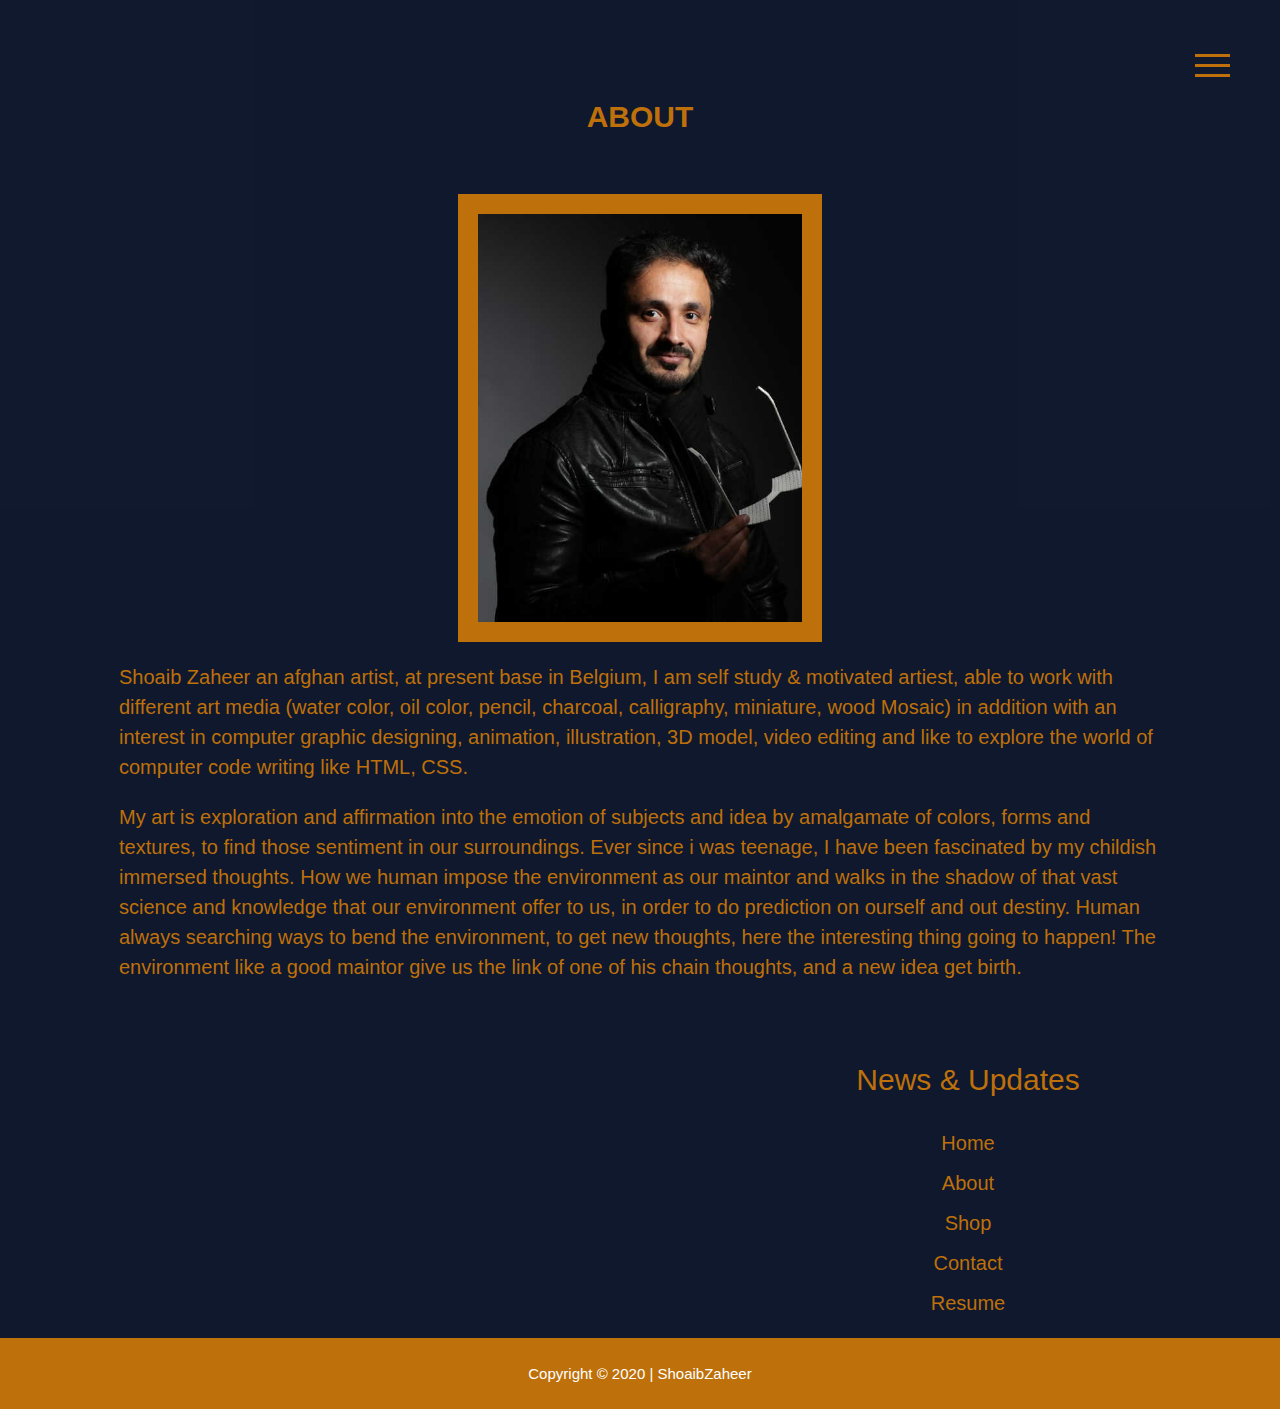
==== commit 29b0e81a: "instagram link update" ====
--- a/about.html
+++ b/about.html
@@ -35,7 +35,8 @@
             <a href="./waterColor/waterColor.html" class="nav-link">Water Color</a>
             <a href="./animation/animation.html" class="nav-link">Animation</a>
             <a href="./computerGraphics/computerGraphics.html" class="nav-link">Computer Graphic</a>
-            <a href="./Minuter/minuter.html" class="nav-link">Minuter</a>
+            <a href="./Minuter/minuter.html" class="nav-link">Miniature</a>
+            <a href="./pencil&charcoal/Pencil&Charcoal.html" class="nav-link">Pencil & Charcoal</a>
             <a href="./mixMedia/mixMedia.html" class="nav-link">Mix Media</a>
           </div>
         </li>
@@ -84,7 +85,7 @@
           <div class="col-xs-12 col-sm-6 col-md-6 col-lg-6">
             <div class="social">
               <a href="https://www.facebook.com/shoaibartt" target = "_blank"><i class="fab fa-facebook fa-3x"></i></a>
-              <a href="#" target = "_blank"><i class="fab fa-instagram fa-3x"></i></a>
+              <a href="https://www.instagram.com/shoaibzaheerart/" target = "_blank"><i class="fab fa-instagram fa-3x"></i></a>
               <a href="#" target = "_blank"><i class="fab fa-twitter fa-3x"></i></a>
               <a href="https://www.youtube.com/channel/UCstXD_Q9VO5bgXpRZcI4rbg/featured?view_as=subscriber" target = "_blank"><i class="fab fa-youtube fa-3x"></i></a>
               <a href="https://github.com/shoaib-zaheer" target = "_blank"><i class="fab fa-github fa-3x"></i></a>
--- a/css/style.css
+++ b/css/style.css
@@ -1,8 +1,8 @@
 @import url('https://fonts.googleapis.com/css2?family=Italianno&family=Open+Sans:wght@300;400&display=swap');
 
 :root{
-    --primary-color:#102146cc;
-    --secondry-color:#ffae00;
+    --primary-color:#060f24cc;
+    --secondry-color:#be700a;
 }
 
 *{
@@ -276,7 +276,7 @@
     /*image size can be change*/
     min-width: 100%;
     max-height: 100vh;
-    filter: blur(0.5rem);
+    filter: blur(0.3rem);
     /*below things are normal*/
     transition: transform 2s;
   }
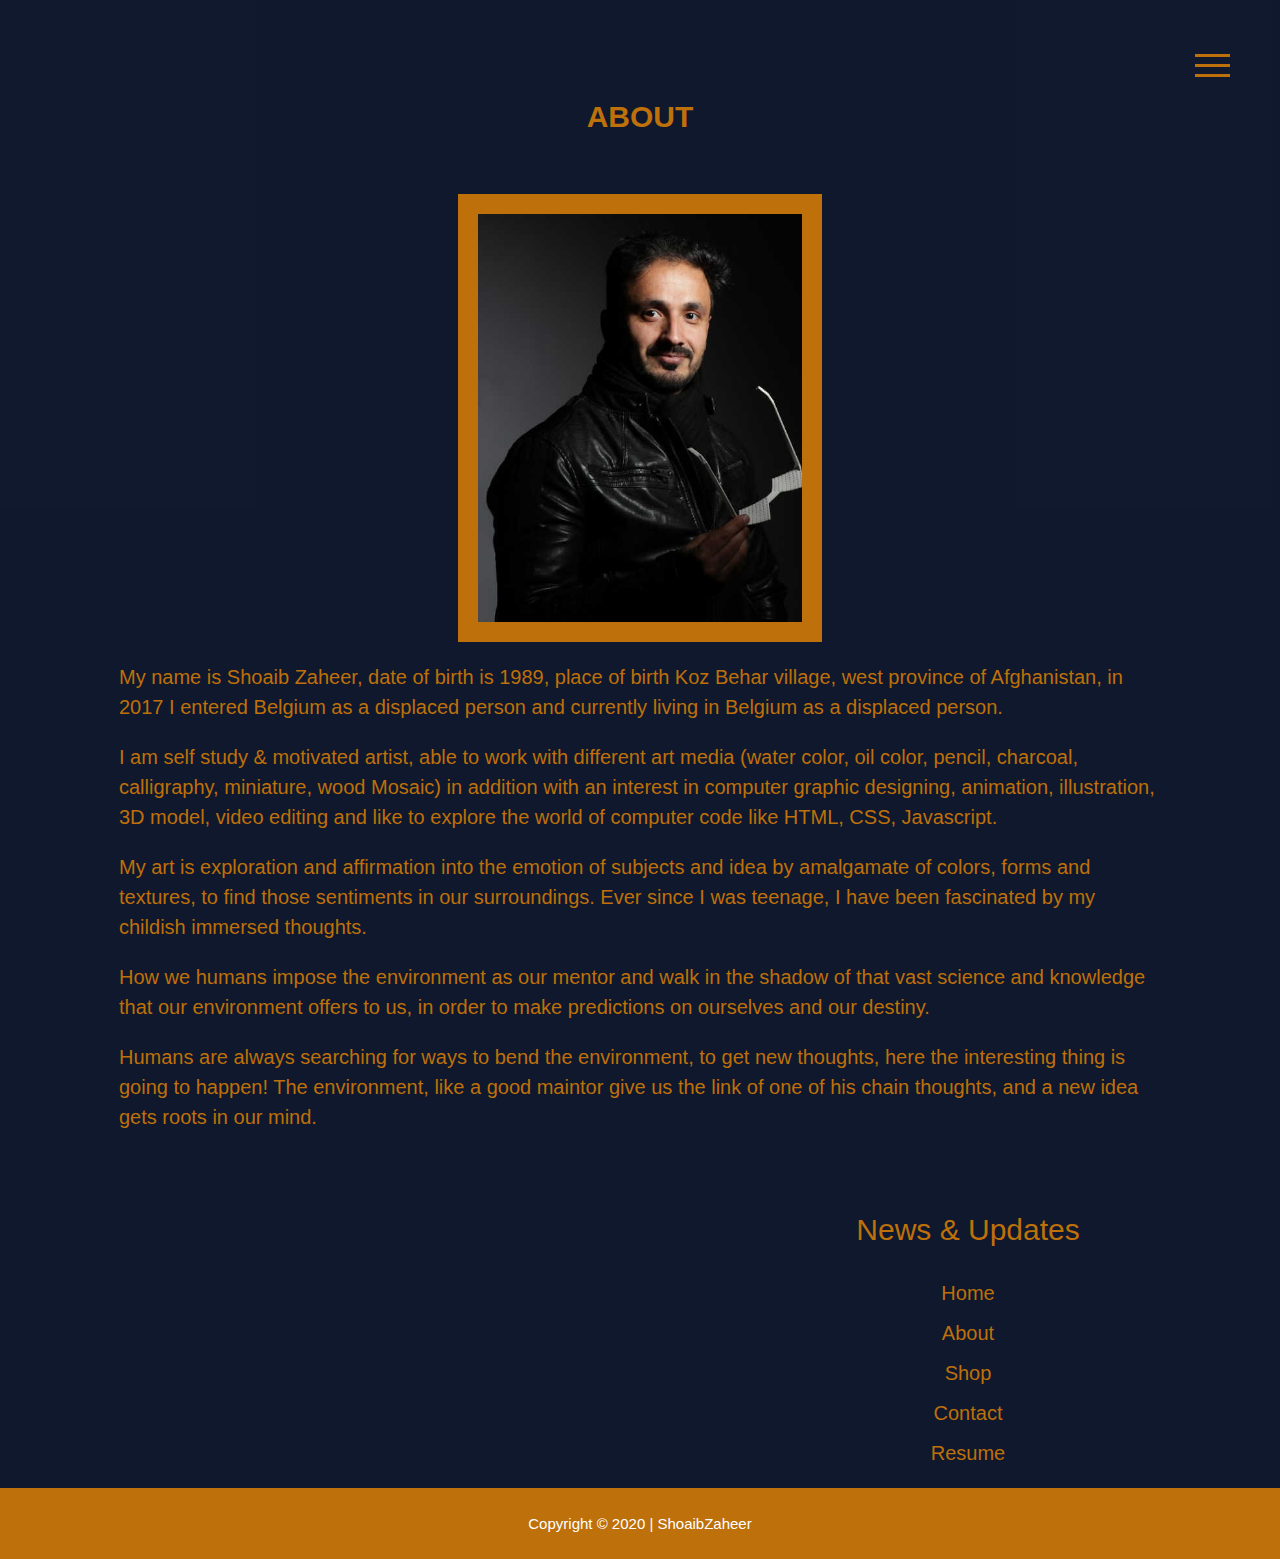
==== commit 0b237e7c: "update about page tax" ====
--- a/about.html
+++ b/about.html
@@ -65,14 +65,14 @@
               <div class="about-image">
                 <img src="./images/shoaib-picture.jpg" alt="Picture">
               </div>
-              <p>Shoaib Zaheer an afghan artist, at present base in Belgium, I am self study & motivated artiest,
-                 able to work with different art media (water color, oil color, pencil, charcoal, calligraphy,
-                 miniature, wood Mosaic) in addition with an interest in computer graphic designing, animation, illustration, 3D model, video editing 
-                 and like to explore the world of computer code writing like HTML, CSS.</p>
+              <p>
+                My name is Shoaib Zaheer, date of birth is 1989, place of birth Koz Behar village, west province of Afghanistan, in 2017 I entered Belgium as a displaced person and currently living in Belgium as a displaced person. </p>
 
-                <p>My art is exploration and affirmation into the emotion of subjects and idea by amalgamate of colors, forms and textures, to find  those sentiment in our surroundings.
-                  Ever since i was teenage, I have been fascinated by my childish immersed thoughts. How we human impose the environment as our maintor and walks in the shadow of that vast science and knowledge that our environment offer to us, in order to do prediction on ourself and out destiny.
-                  Human always searching ways to bend the environment, to get new thoughts, here the interesting thing going to happen! The environment like a good maintor give us the link of  one of his chain thoughts, and a new idea get birth. </p>
+              <p>I am self study & motivated artist, able to work with different art media (water color, oil color, pencil, charcoal, calligraphy, miniature, wood Mosaic) in addition with an interest in computer graphic designing, animation, illustration, 3D model, video editing and like to explore the world of computer code like HTML, CSS, Javascript.</p>
+              <p>My art is exploration and affirmation into the emotion of subjects and idea by amalgamate of colors, forms and textures, to find those sentiments in our surroundings. Ever since I was teenage, I have been fascinated by my childish immersed thoughts.</p>
+              <p>How we humans impose the environment as our mentor and walk in the shadow of that vast science and knowledge that our environment offers to us, in order to make predictions on ourselves and our destiny.</p>
+              <p>Humans are always searching for ways to bend the environment, to get new thoughts, here the interesting thing is going to happen! The environment, like a good maintor give us the link of one of his chain thoughts, and a new idea gets roots in our mind.
+              </p>
                   
                 </div>
              
@@ -84,11 +84,12 @@
       <div class="row center-xs center-sm center-md center-lg middle-xs middle-sm middle-md middle-lg">
           <div class="col-xs-12 col-sm-6 col-md-6 col-lg-6">
             <div class="social">
-              <a href="https://www.facebook.com/shoaibartt" target = "_blank"><i class="fab fa-facebook fa-3x"></i></a>
-              <a href="https://www.instagram.com/shoaibzaheerart/" target = "_blank"><i class="fab fa-instagram fa-3x"></i></a>
-              <a href="#" target = "_blank"><i class="fab fa-twitter fa-3x"></i></a>
-              <a href="https://www.youtube.com/channel/UCstXD_Q9VO5bgXpRZcI4rbg/featured?view_as=subscriber" target = "_blank"><i class="fab fa-youtube fa-3x"></i></a>
-              <a href="https://github.com/shoaib-zaheer" target = "_blank"><i class="fab fa-github fa-3x"></i></a>
+              <a href="https://www.facebook.com/shoaibartt" target = "_blank"><i class="fab fa-facebook fa-2x"></i></a>
+              <a href="https://www.deviantart.com/shoaib-moswer" target = "_blank"><i class="fab fa-deviantart fa-2x"></i></a>
+              <a href="https://www.instagram.com/shoaibzaheerart/" target = "_blank"><i class="fab fa-instagram fa-2x"></i></a>
+              <a href="#" target = "_blank"><i class="fab fa-twitter fa-2x"></i></a>
+              <a href="https://www.youtube.com/channel/UCstXD_Q9VO5bgXpRZcI4rbg/featured?view_as=subscriber" target = "_blank"><i class="fab fa-youtube fa-2x"></i></a>
+              <a href="https://github.com/shoaib-zaheer" target = "_blank"><i class="fab fa-github fa-2x"></i></a>
           </div>
           </div>
           <div class="col-xs-12 col-sm-6 col-md-6 col-lg-6">
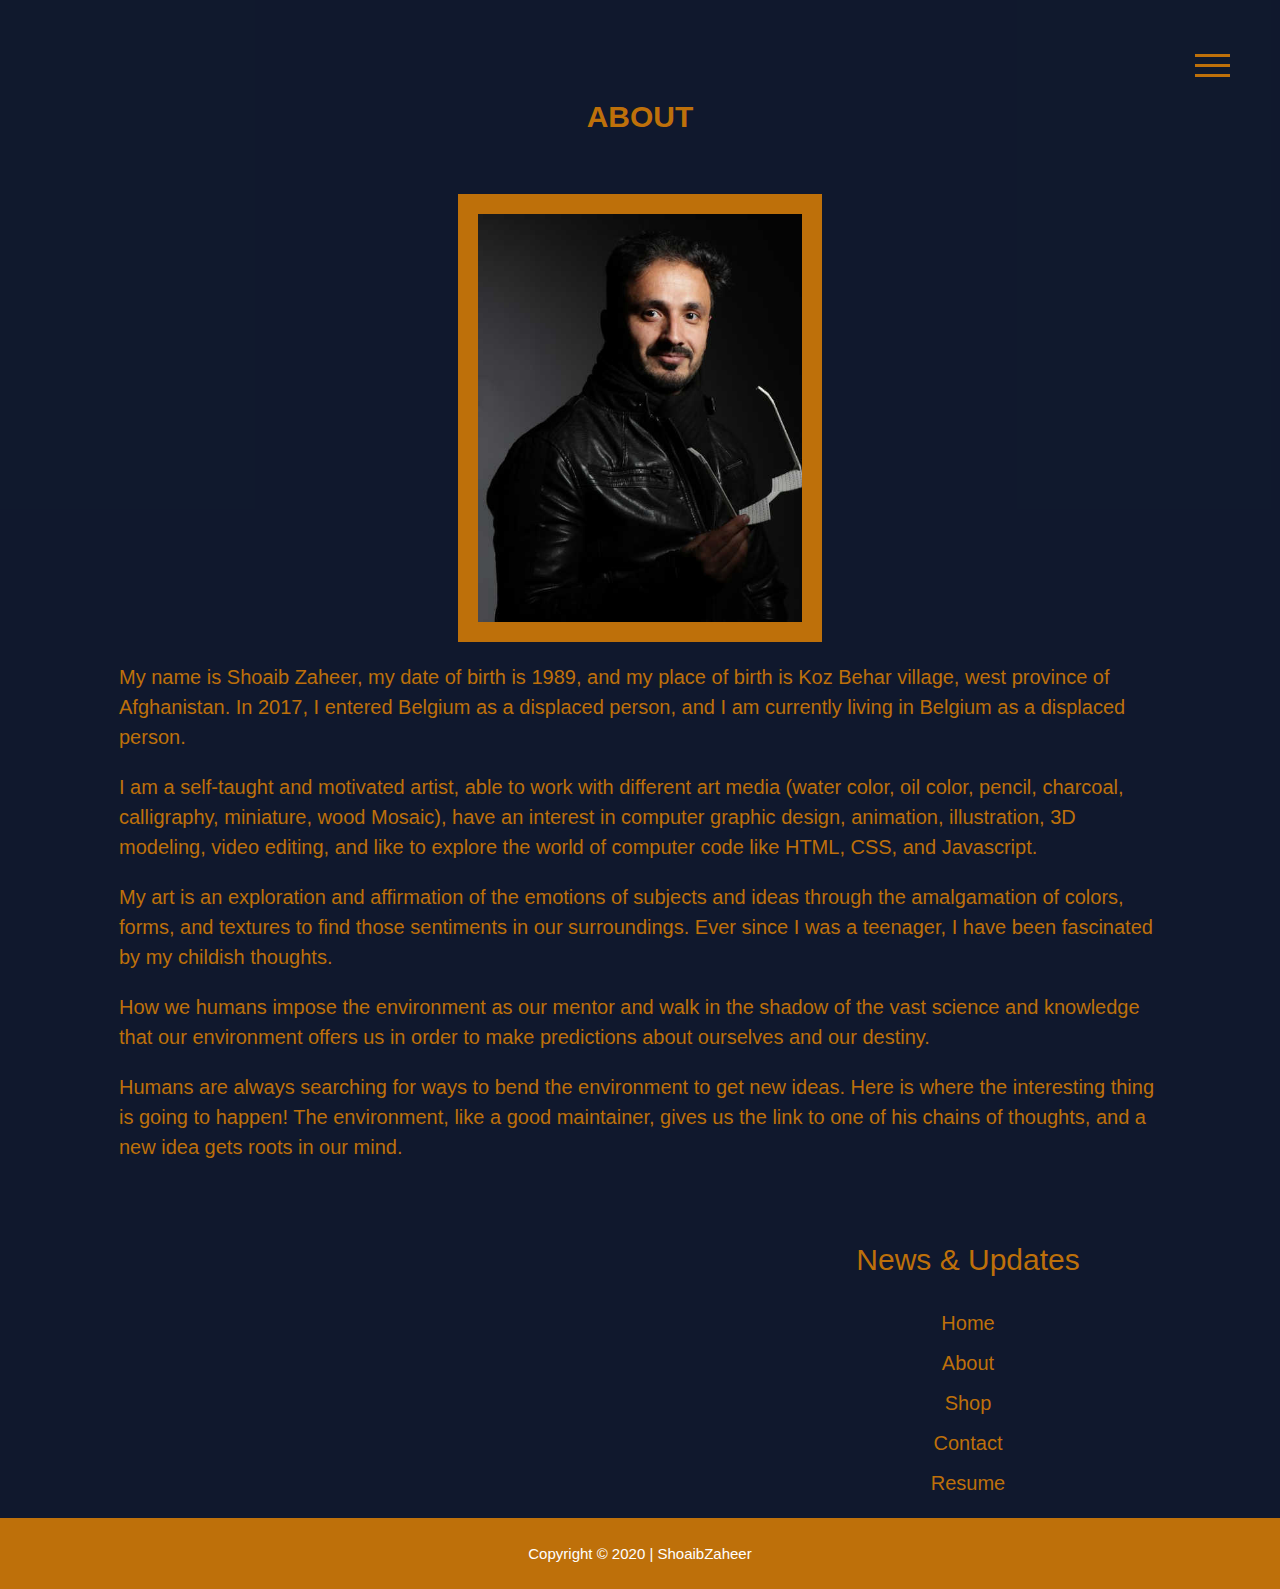
==== commit eced3499: "text update" ====
--- a/about.html
+++ b/about.html
@@ -65,13 +65,11 @@
               <div class="about-image">
                 <img src="./images/shoaib-picture.jpg" alt="Picture">
               </div>
-              <p>
-                My name is Shoaib Zaheer, date of birth is 1989, place of birth Koz Behar village, west province of Afghanistan, in 2017 I entered Belgium as a displaced person and currently living in Belgium as a displaced person. </p>
-
-              <p>I am self study & motivated artist, able to work with different art media (water color, oil color, pencil, charcoal, calligraphy, miniature, wood Mosaic) in addition with an interest in computer graphic designing, animation, illustration, 3D model, video editing and like to explore the world of computer code like HTML, CSS, Javascript.</p>
-              <p>My art is exploration and affirmation into the emotion of subjects and idea by amalgamate of colors, forms and textures, to find those sentiments in our surroundings. Ever since I was teenage, I have been fascinated by my childish immersed thoughts.</p>
-              <p>How we humans impose the environment as our mentor and walk in the shadow of that vast science and knowledge that our environment offers to us, in order to make predictions on ourselves and our destiny.</p>
-              <p>Humans are always searching for ways to bend the environment, to get new thoughts, here the interesting thing is going to happen! The environment, like a good maintor give us the link of one of his chain thoughts, and a new idea gets roots in our mind.
+              <p> My name is Shoaib Zaheer, my date of birth is 1989, and my place of birth is Koz Behar village, west province of Afghanistan. In 2017, I entered Belgium as a displaced person, and I am currently living in Belgium as a displaced person. </p>
+              <p>I am a self-taught and motivated artist, able to work with different art media (water color, oil color, pencil, charcoal, calligraphy, miniature, wood Mosaic), have an interest in computer graphic design, animation, illustration, 3D modeling, video editing, and like to explore the world of computer code like HTML, CSS, and Javascript.</p>
+              <p>My art is an exploration and affirmation of the emotions of subjects and ideas through the amalgamation of colors, forms, and textures to find those sentiments in our surroundings. Ever since I was a teenager, I have been fascinated by my childish thoughts.</p>
+              <p>How we humans impose the environment as our mentor and walk in the shadow of the vast science and knowledge that our environment offers us in order to make predictions about ourselves and our destiny.</p>
+              <p>Humans are always searching for ways to bend the environment to get new ideas. Here is where the interesting thing is going to happen! The environment, like a good maintainer, gives us the link to one of his chains of thoughts, and a new idea gets roots in our mind.
               </p>
                   
                 </div>
@@ -119,4 +117,4 @@
 
 <script src="/js/script.js"></script>
 </body>
-</html>+</html>
